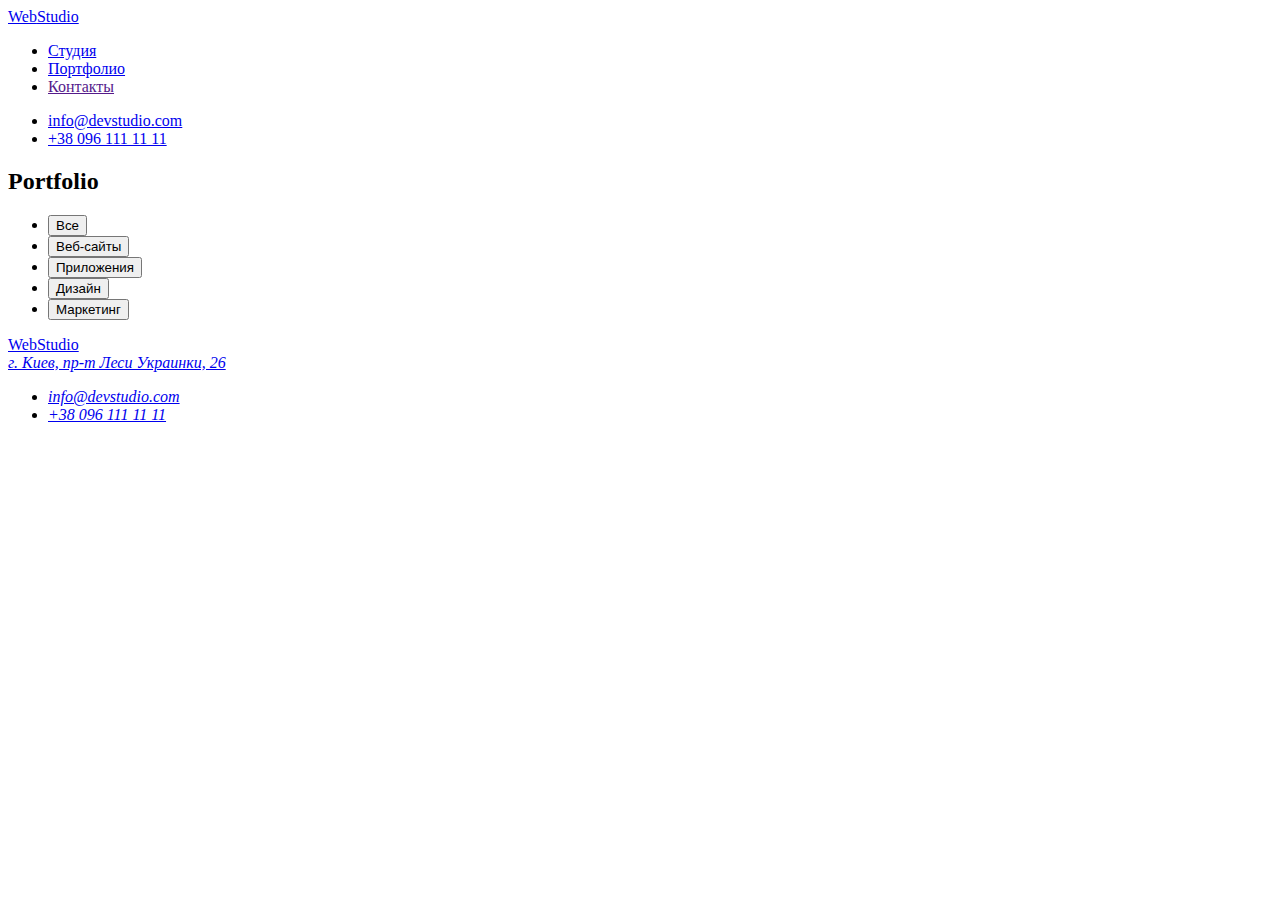
==== portfolio.html @ 30e2c04e "copy index.html, created classes, begun portfolio" ====
<!DOCTYPE html>
<html lang="ru">
  <head>
    <meta charset="UTF-8" />
    <meta http-equiv="X-UA-Compatible" content="IE=edge" />
    <meta name="viewport" content="width=device-width, initial-scale=1.0" />
    <title>WebStudio</title>
  </head>
  <body>
    <header class="header">
      <nav class="header-nav">
        <a clas="header-logo" href="./index.html" lang="en"
          ><span class="part-logo">Web</span>Studio</a
        >
        <ul class="header-list">
          <li class="header-item">
            <a href="./index.html" class="header-link">Студия</a>
          </li>
          <li class="header-item">
            <a href="./portfolio.html" class="header-link">Портфолио</a>
          </li>
          <li class="header-item">
            <a href="" class="header-link">Контакты</a>
          </li>
        </ul>
      </nav>
      <ul class="header-contacts">
        <li>
          <a href="mailto:info@devstudio.com" lang="en" class="header-mail"
            >info@devstudio.com</a
          >
        </li>
        <li>
          <a href="tel:+380961111111" class="header-tel">+38 096 111 11 11</a>
        </li>
      </ul>
    </header>
    <main>
      <section>
        <h2 class="visually-hidden">Portfolio</h2>
        <ul class="portfolio-buttons">
          <li class="button-item">
            <button type="button" class="portfolio-btn">Все</button>
          </li>
          <li class="button-item">
            <button type="button" class="portfolio-btn">Веб-сайты</button>
          </li>
          <li class="button-item">
            <button type="button" class="portfolio-btn">Приложения</button>
          </li>
          <li class="button-item">
            <button type="button" class="portfolio-btn">Дизайн</button>
          </li>
          <li class="button-item">
            <button type="button" class="portfolio-btn">Маркетинг</button>
          </li>
        </ul>
      </section>
    </main>
    <!-- Футер -->
    <footer class="footer">
      <a href="./index.html" lang="en" class="footer-logo">WebStudio</a>
      <address class="address">
        <a
          href="https://goo.gl/maps/UDHSJ6ALwdLbCX4F8"
          target="_blank"
          rel="noopener noreferrer"
          class="adress-link"
        >
          г. Киев, пр-т Леси Украинки, 26</a
        >
        <ul class="footer-contacts">
          <li class="footer-item">
            <a href="mailto:info@devstudio.com" lang="en" class="footer-mail"
              >info@devstudio.com</a
            >
          </li>
          <li class="footer-item">
            <a href="tel:+380961111111" class="footer-tel">+38 096 111 11 11</a>
          </li>
        </ul>
      </address>
    </footer>
  </body>
</html>
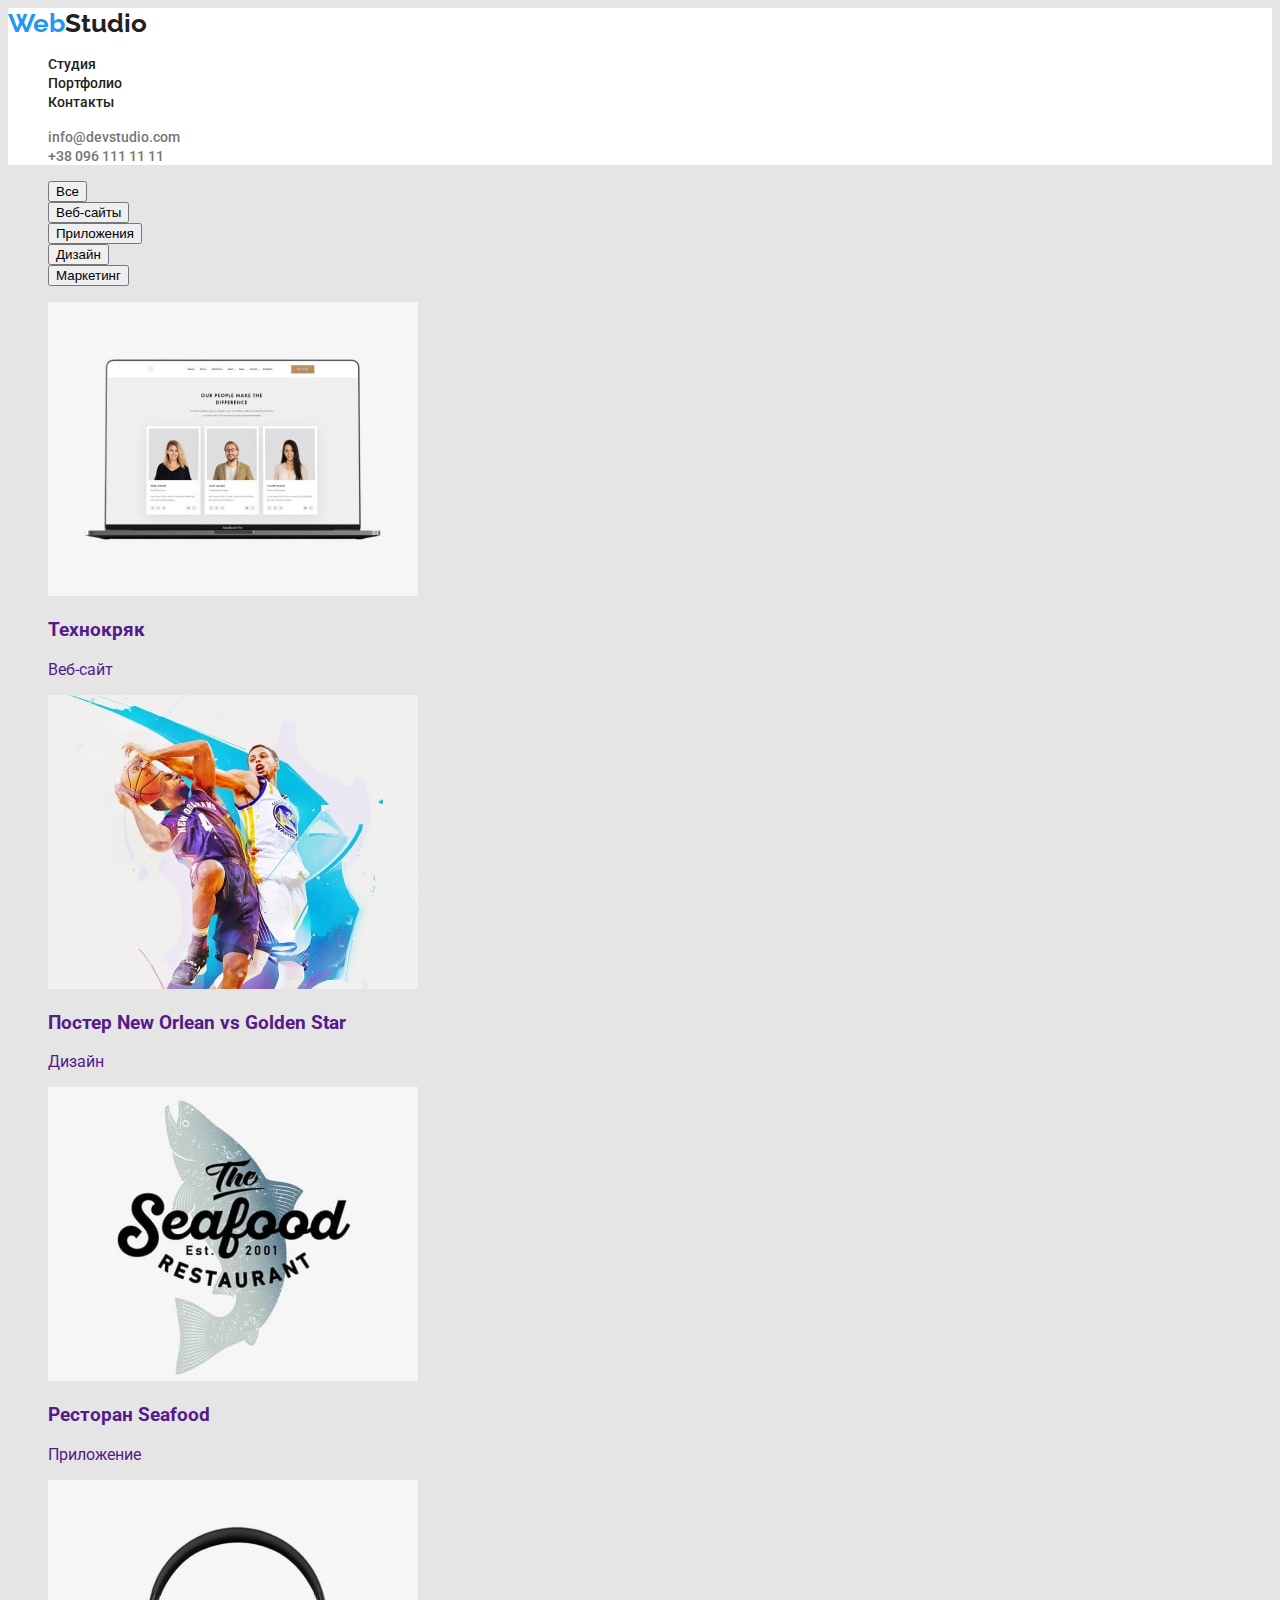
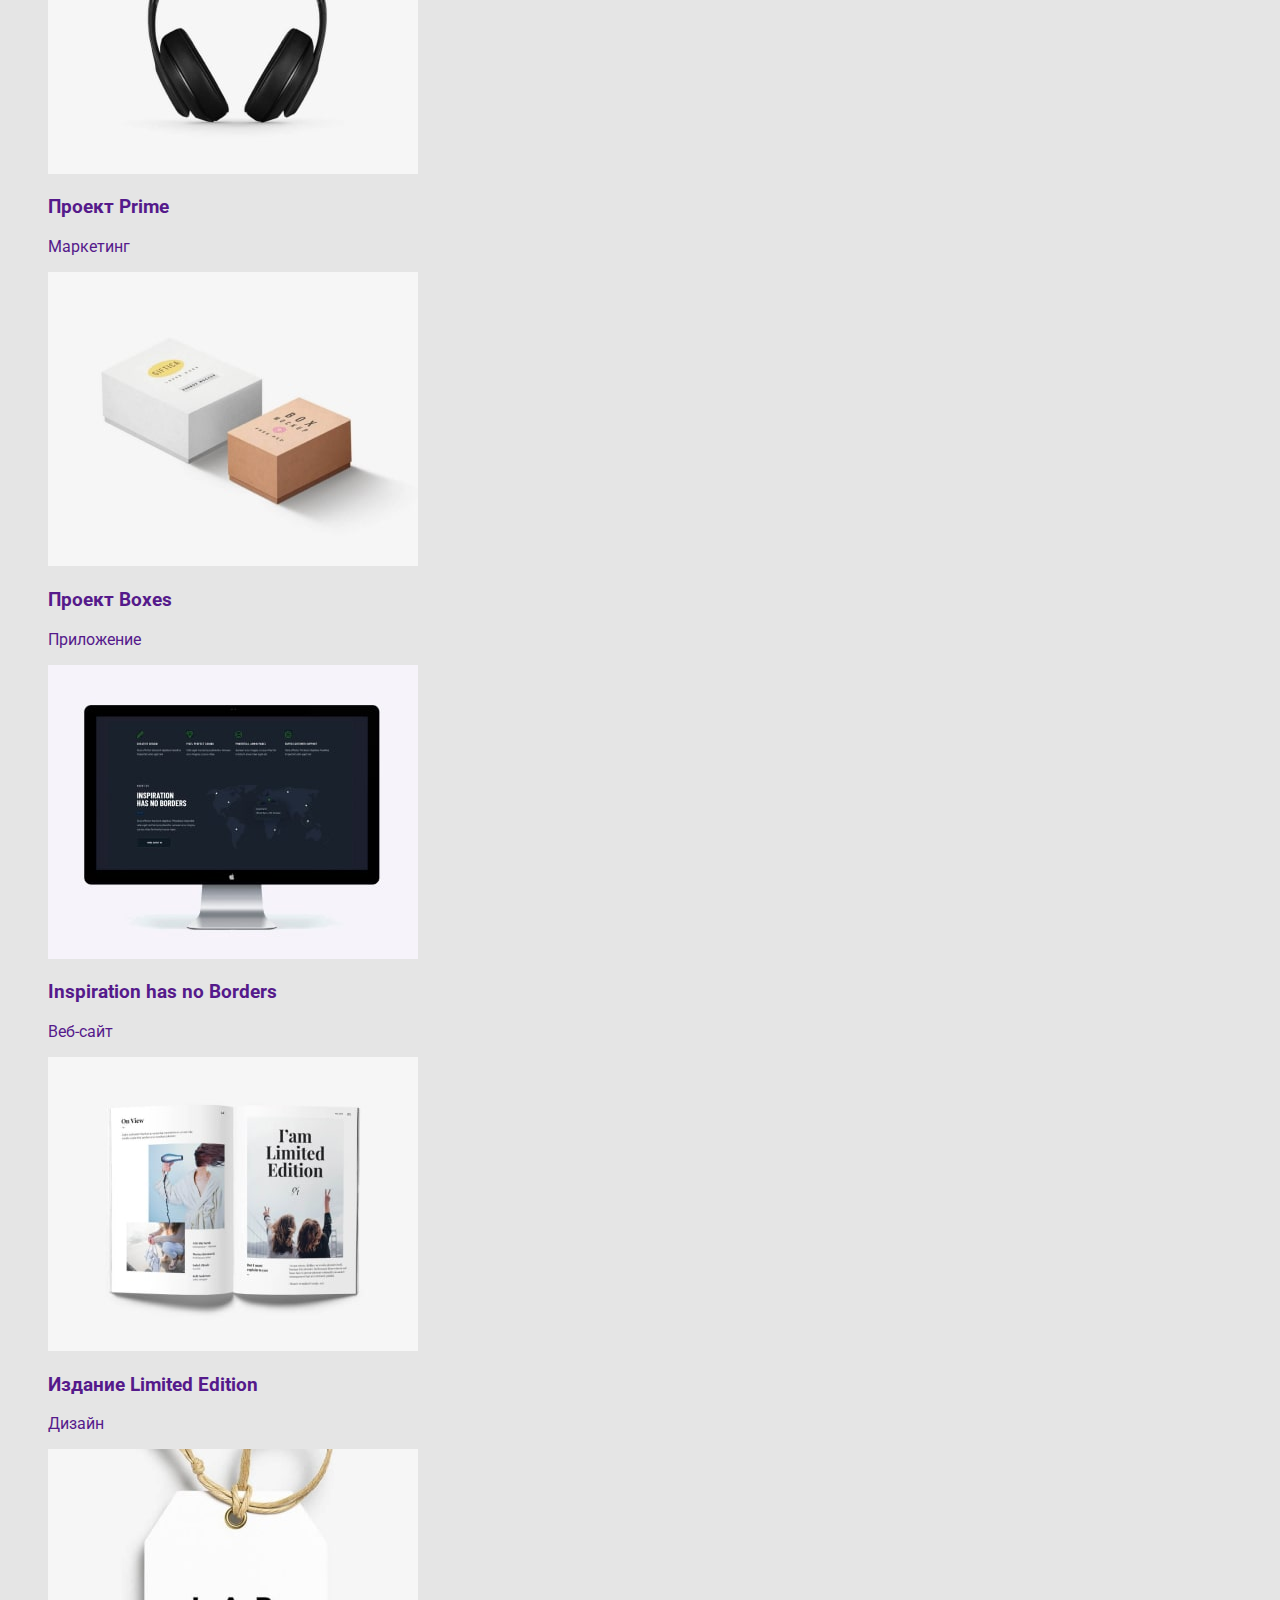
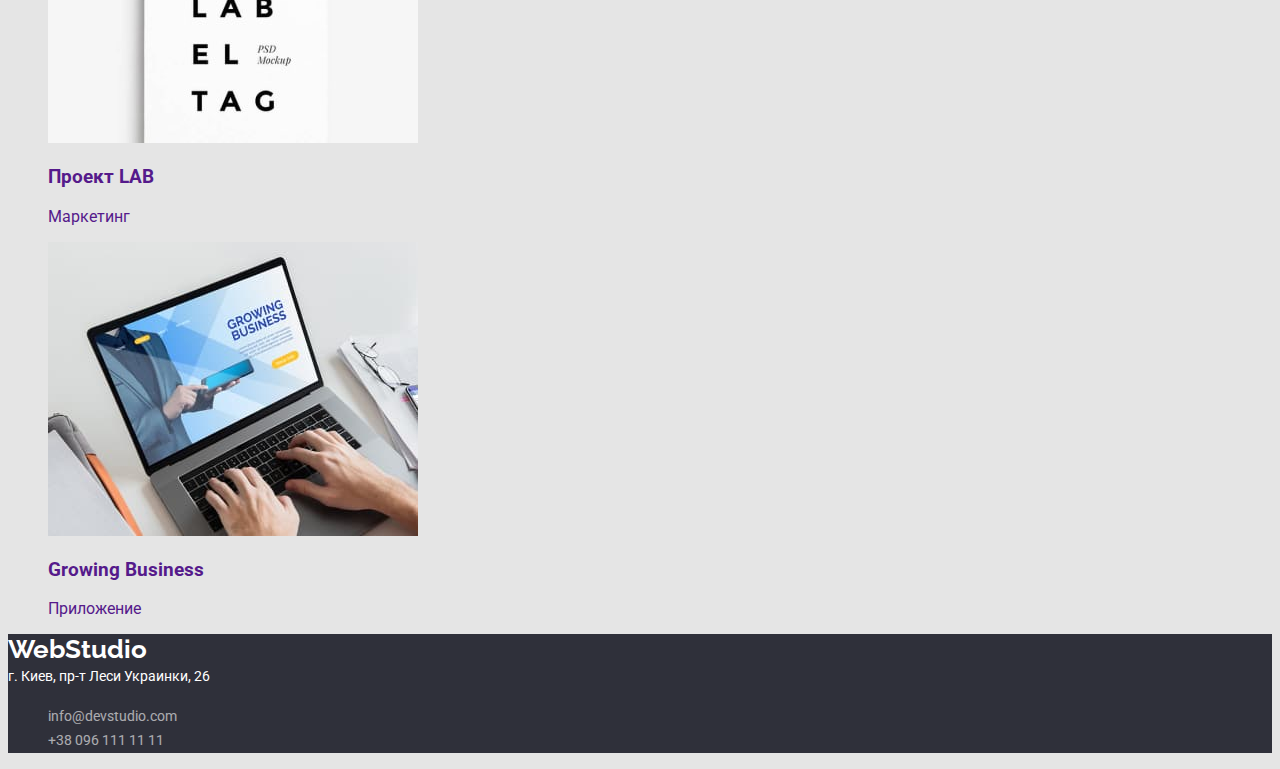
==== commit 791bf127: "done css studio" ====
--- a/portfolio.html
+++ b/portfolio.html
@@ -5,40 +5,46 @@
     <meta http-equiv="X-UA-Compatible" content="IE=edge" />
     <meta name="viewport" content="width=device-width, initial-scale=1.0" />
     <title>WebStudio</title>
+    <link
+      href="https://fonts.googleapis.com/css2?family=Raleway:wght@700&family=Roboto:wght@400;500;700;900&display=swap"
+      rel="stylesheet"
+    />
+    <link rel="stylesheet" href="./css/styles.css" />
   </head>
   <body>
     <header class="header">
       <nav class="header-nav">
-        <a clas="header-logo" href="./index.html" lang="en"
-          ><span class="part-logo">Web</span>Studio</a
+        <a class="header-logo link" href="./index.html" lang="en"
+          ><span class="part-logo link">Web</span>Studio</a
         >
-        <ul class="header-list">
+        <ul class="header-list list">
           <li class="header-item">
-            <a href="./index.html" class="header-link">Студия</a>
+            <a href="./index.html" class="header-link link">Студия</a>
           </li>
           <li class="header-item">
-            <a href="./portfolio.html" class="header-link">Портфолио</a>
+            <a href="./portfolio.html" class="header-link link">Портфолио</a>
           </li>
           <li class="header-item">
-            <a href="" class="header-link">Контакты</a>
+            <a href="" class="header-link link">Контакты</a>
           </li>
         </ul>
       </nav>
-      <ul class="header-contacts">
+      <ul class="header-contacts list">
         <li>
-          <a href="mailto:info@devstudio.com" lang="en" class="header-mail"
+          <a href="mailto:info@devstudio.com" lang="en" class="header-mail link"
             >info@devstudio.com</a
           >
         </li>
         <li>
-          <a href="tel:+380961111111" class="header-tel">+38 096 111 11 11</a>
+          <a href="tel:+380961111111" class="header-tel link">+38 096 111 11 11</a>
         </li>
       </ul>
     </header>
     <main>
       <section>
-        <h2 class="visually-hidden">Portfolio</h2>
-        <ul class="portfolio-buttons">
+        <h1 class="visually-hidden">Портфолио</h1>
+        <h2 class="visually-hidden">Фильтры</h2>
+        <ul class="portfolio-buttons list">
           <li class="button-item">
             <button type="button" class="portfolio-btn">Все</button>
           </li>
@@ -55,28 +61,130 @@
             <button type="button" class="portfolio-btn">Маркетинг</button>
           </li>
         </ul>
+        <h2 class="visually-hidden">Наши проекты</h2>
+        <ul class="portfolio-list list">
+          <li class="portfolio-item">
+            <a href="" class="portfolio-link link">
+            <img
+              src="./images/portfolio/website-techno.jpg"
+              alt="Лэптоп"
+              width="370"
+            />
+            <h3 class="porfolio-subtitle">Технокряк</h3>
+            <p class="portfolio-text">Веб-сайт</p>
+          </a>
+          </li>
+          <li class="portfolio-item">
+            <a href="" class="portfolio-link link">
+            <img
+              src="./images/portfolio/design-poster.jpg"
+              alt="Постер"
+              width="370"
+            />
+            <h3 class="porfolio-subtitle">Постер New Orlean vs Golden Star</h3>
+            <p class="portfolio-text">Дизайн</p>
+          </a>
+          </li>
+          <li class="portfolio-item">
+            <a href="" class="portfolio-link link">
+            <img
+              src="./images/portfolio/app-seafood.jpg"
+              alt="Лого ресторана"
+              width="370"
+            />
+            <h3 class="porfolio-subtitle">Ресторан <span lang="en">Seafood</span></h3>
+            <p class="portfolio-text">Приложение</p>
+          </a>
+          </li>
+          <li class="portfolio-item">
+            <a href="" class="portfolio-link link">
+            <img
+              src="./images/portfolio/marketing-prime.jpg"
+              alt="Наушники"
+              width="370"
+            />
+            <h3 class="porfolio-subtitle">Проект <span lang="en">Prime</span></h3>
+            <p class="portfolio-text">Маркетинг</p>
+          </a>
+          </li>
+          <li class="portfolio-item">
+            <a href="" class="portfolio-link link">
+            <img
+              src="./images/portfolio/app-boxes.jpg"
+              alt="Коробки"
+              width="370"
+            />
+            <h3 class="porfolio-subtitle">Проект <span lang="en">Boxes</span></h3>
+            <p class="portfolio-text">Приложение</p>
+          </a>
+          </li>
+          <li class="portfolio-item">
+            <a href="" class="portfolio-link link">
+            <img
+              src="./images/portfolio/website-inspiration.jpg"
+              alt="Монитор"
+              width="370"
+            />
+            <h3 class="porfolio-subtitle" lang="en" class="porfolio-subtitle">Inspiration has no Borders</h3>
+            <p class="portfolio-text">Веб-сайт</p>
+          </a>
+          </li>
+          <li class="portfolio-item">
+            <a href="" class="portfolio-link link">
+            <img
+              src="./images/portfolio/design-limited-edition.jpg"
+              alt="Книга"
+              width="370"
+            />
+            <h3 class="porfolio-subtitle">Издание <span>Limited Edition</span></h3>
+            <p class="portfolio-text">Дизайн</p>
+          </a>
+          </li>
+          <li class="portfolio-item">
+            <a href="" class="portfolio-link link">
+            <img
+              src="./images/portfolio/marketing-lab.jpg"
+              alt="Ярлык"
+              width="370"
+            />
+            <h3 class="porfolio-subtitle">Проект <span>LAB</span></h3>
+            <p class="portfolio-text">Маркетинг</p>
+          </a>
+          </li>
+          <li class="portfolio-item">
+            <a href="" class="portfolio-link link">
+            <img
+              src="./images/portfolio/app-growing-business.jpg"
+              alt="Мужчина набирает на лэптопе"
+              width="370"
+            />
+            <h3 class="porfolio-subtitle" lang="en">Growing Business</h3>
+            <p class="portfolio-text">Приложение</p>
+          </a>
+          </li>
+        </ul>
       </section>
     </main>
     <!-- Футер -->
     <footer class="footer">
-      <a href="./index.html" lang="en" class="footer-logo">WebStudio</a>
+      <a href="./index.html" lang="en" class="footer-logo link">WebStudio</a>
       <address class="address">
         <a
           href="https://goo.gl/maps/UDHSJ6ALwdLbCX4F8"
           target="_blank"
           rel="noopener noreferrer"
-          class="adress-link"
+          class="adress-link link"
         >
           г. Киев, пр-т Леси Украинки, 26</a
         >
-        <ul class="footer-contacts">
+        <ul class="footer-contacts list">
           <li class="footer-item">
-            <a href="mailto:info@devstudio.com" lang="en" class="footer-mail"
+            <a href="mailto:info@devstudio.com" lang="en" class="footer-mail link"
               >info@devstudio.com</a
             >
           </li>
           <li class="footer-item">
-            <a href="tel:+380961111111" class="footer-tel">+38 096 111 11 11</a>
+            <a href="tel:+380961111111" class="footer-tel link">+38 096 111 11 11</a>
           </li>
         </ul>
       </address>
--- a/css/styles.css
+++ b/css/styles.css
@@ -0,0 +1,194 @@
+:root {
+  --main-text-color: #212121;
+  --secondary-text-color: #757575;
+  --hover-color: #2196f3;
+  --logo-color: #2196f3;
+  --page-background-color: #e5e5e5;
+  --header-background-color: #ffffff;
+  --hero-background-color: #2f303a;
+  --hero-text-color: #ffffff;
+  --hero-button-background-color: #2196f3;
+  --our-team-background-color: #ffffff;
+  --carts-background-color: #ffffff;
+  --footer-background-color: #2f303a;
+  --footer-text-color: #ffffff;
+  --portfolio-button-background-color: #f5f4fa;
+}
+.visually-hidden {
+  position: absolute;
+  width: 1px;
+  height: 1px;
+  margin: -1px;
+  border: 0;
+  padding: 0;
+
+  white-space: nowrap;
+  clip-path: inset(100%);
+  clip: rect(0 0 0 0);
+  overflow: hidden;
+}
+
+body {
+  font-family: "Roboto", sans-serif;
+  color: var(--main-text-color);
+  background-color: var(--page-background-color);
+}
+
+.list {
+  list-style: none;
+}
+
+.link {
+  text-decoration: none;
+}
+
+/* Хедер */
+
+.header {
+  background-color: var(--header-background-color);
+}
+
+.header-logo {
+  font-family: "Raleway", sans-serif;
+  font-weight: 700;
+  font-size: 26px;
+  line-height: 1.17;
+  color: var(--main-text-color);
+}
+
+.part-logo {
+  color: var(--logo-color);
+}
+
+.header-link {
+  font-weight: 500;
+  font-size: 14px;
+  line-height: 1.17;
+  color: var(--main-text-color);
+}
+.header-link:hover,
+.header-link:focus {
+  color: var(--hover-color);
+}
+
+.header-mail,
+.header-tel {
+  font-weight: 500;
+  font-size: 14px;
+  line-height: 1.17;
+  color: var(--secondary-text-color);
+}
+
+.header-mail:hover,
+.header-mail:focus,
+.header-tel:hover,
+.header-tel:focus {
+  color: var(--hover-color);
+}
+
+/* Герой */
+
+.hero {
+  background-color: var(--hero-background-color);
+}
+
+.hero-title {
+  font-weight: 900;
+  font-size: 44px;
+  line-height: 1.36;
+  color: var(--hero-text-color);
+}
+
+.hero-button {
+  color: var(--hero-text-color);
+  background-color: var(--hero-button-background-color);
+  cursor: pointer;
+}
+
+/* Особенности */
+
+.features-subtitle {
+  font-weight: 700;
+  font-size: 14px;
+  line-height: 1.17;
+}
+
+.features-text {
+  font-size: 14px;
+  line-height: 1.71;
+  color: var(--secondary-text-color);
+}
+
+/* Чем мы занимаемся */
+
+.about-us-title {
+  font-weight: 700;
+  font-size: 36px;
+  line-height: 1.17;
+}
+
+/* Наша команда */
+
+.our-team {
+  background-color: var(--our-team-background-color);
+}
+
+.our-team-title {
+  font-weight: 700;
+  font-size: 36px;
+  line-height: 1.17;
+}
+
+.our-team-item {
+  background-color: var(--carts-background-color);
+}
+
+.our-team-name {
+  font-weight: 500;
+  font-size: 16px;
+  line-height: 1.17;
+}
+
+.our-team-position {
+  font-size: 16px;
+  line-height: 1.17;
+}
+
+/* Футер */
+
+.footer {
+  background-color: var(--footer-background-color);
+}
+
+.footer-logo {
+  font-family: "Raleway", sans-serif;
+  font-weight: 700;
+  font-size: 26px;
+  line-height: 1.17;
+  color: var(--footer-text-color);
+}
+
+.adress-link {
+  color: var(--footer-text-color);
+  font-size: 14px;
+  line-height: 1.71;
+  font-style: normal;
+}
+
+.footer-mail,
+.footer-tel {
+  color: var(--footer-text-color);
+  opacity: 0.6;
+  font-size: 14px;
+  line-height: 1.71;
+  font-style: normal;
+}
+
+.adress-link:hover,
+.adress-link:focus,
+.footer-mail:hover,
+.footer-mail:focus,
+.footer-tel:hover,
+.footer-tel:focus {
+  color: var(--hover-color);
+}
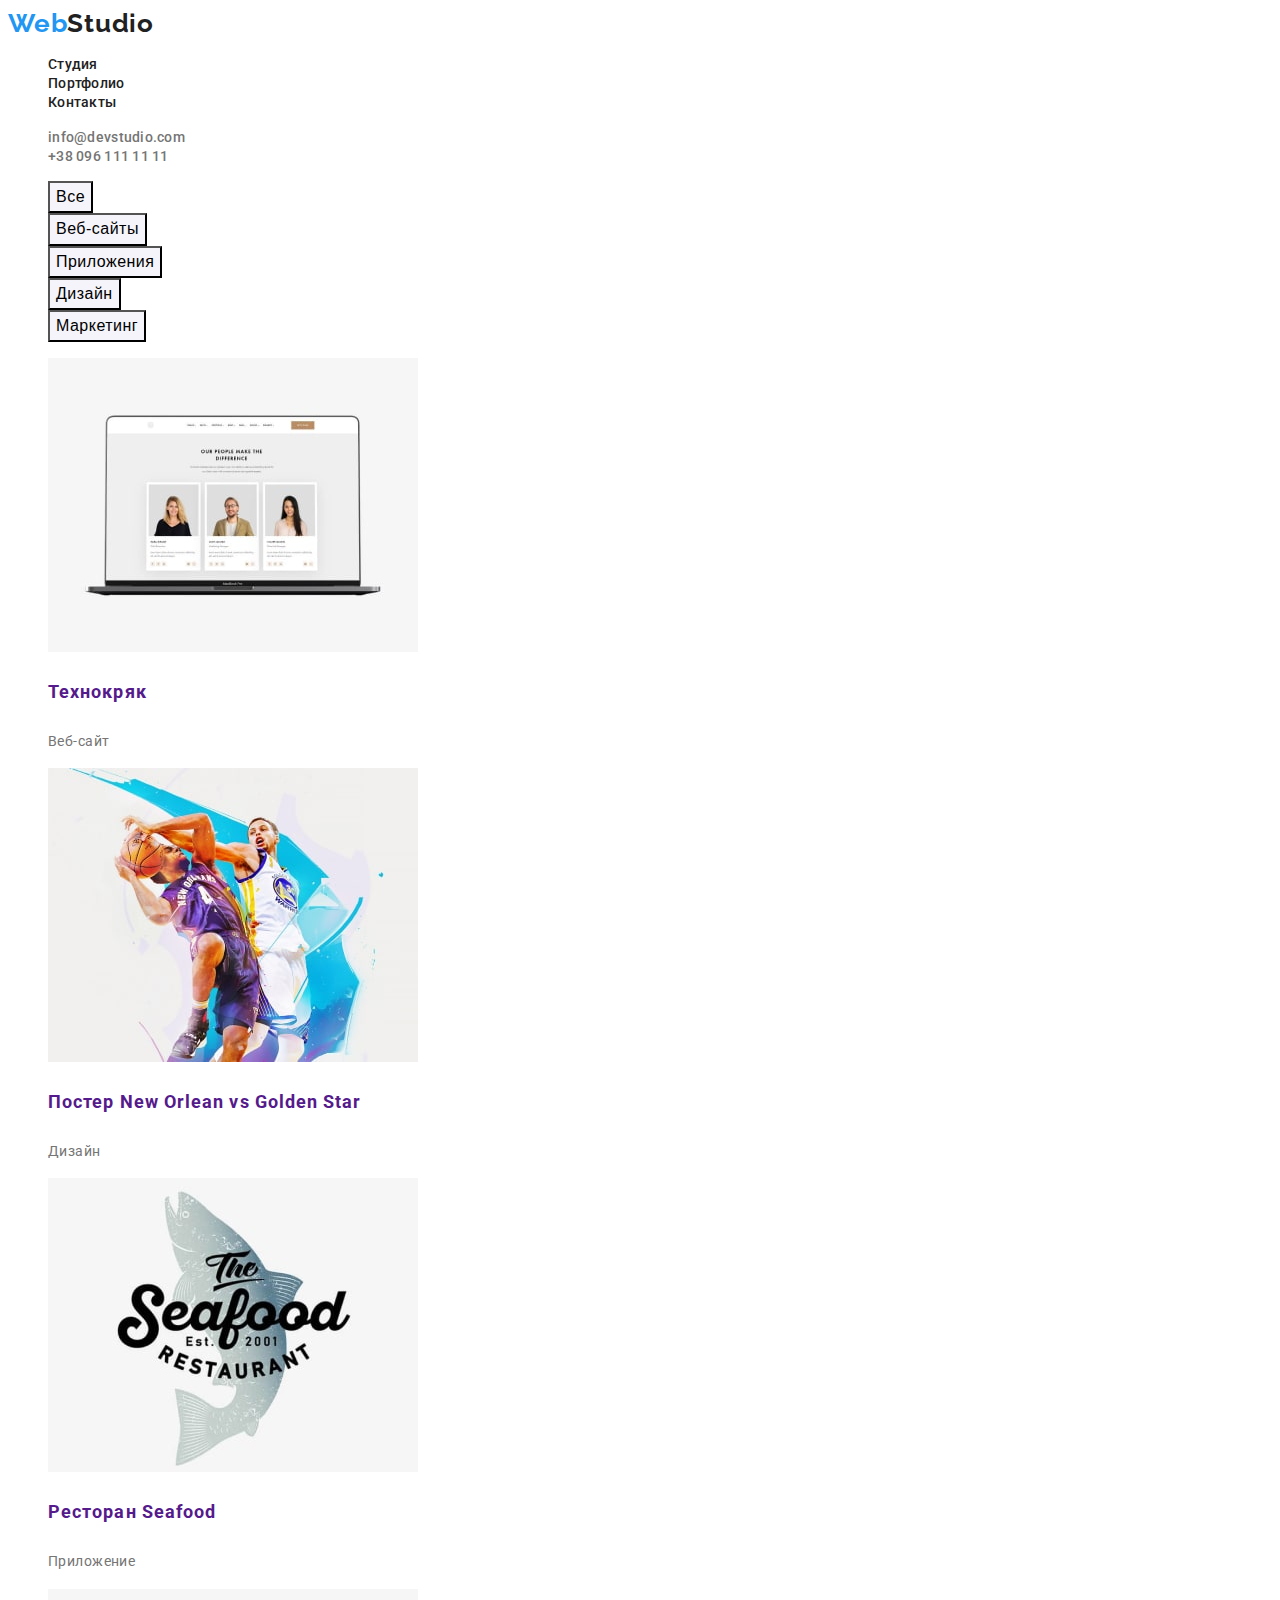
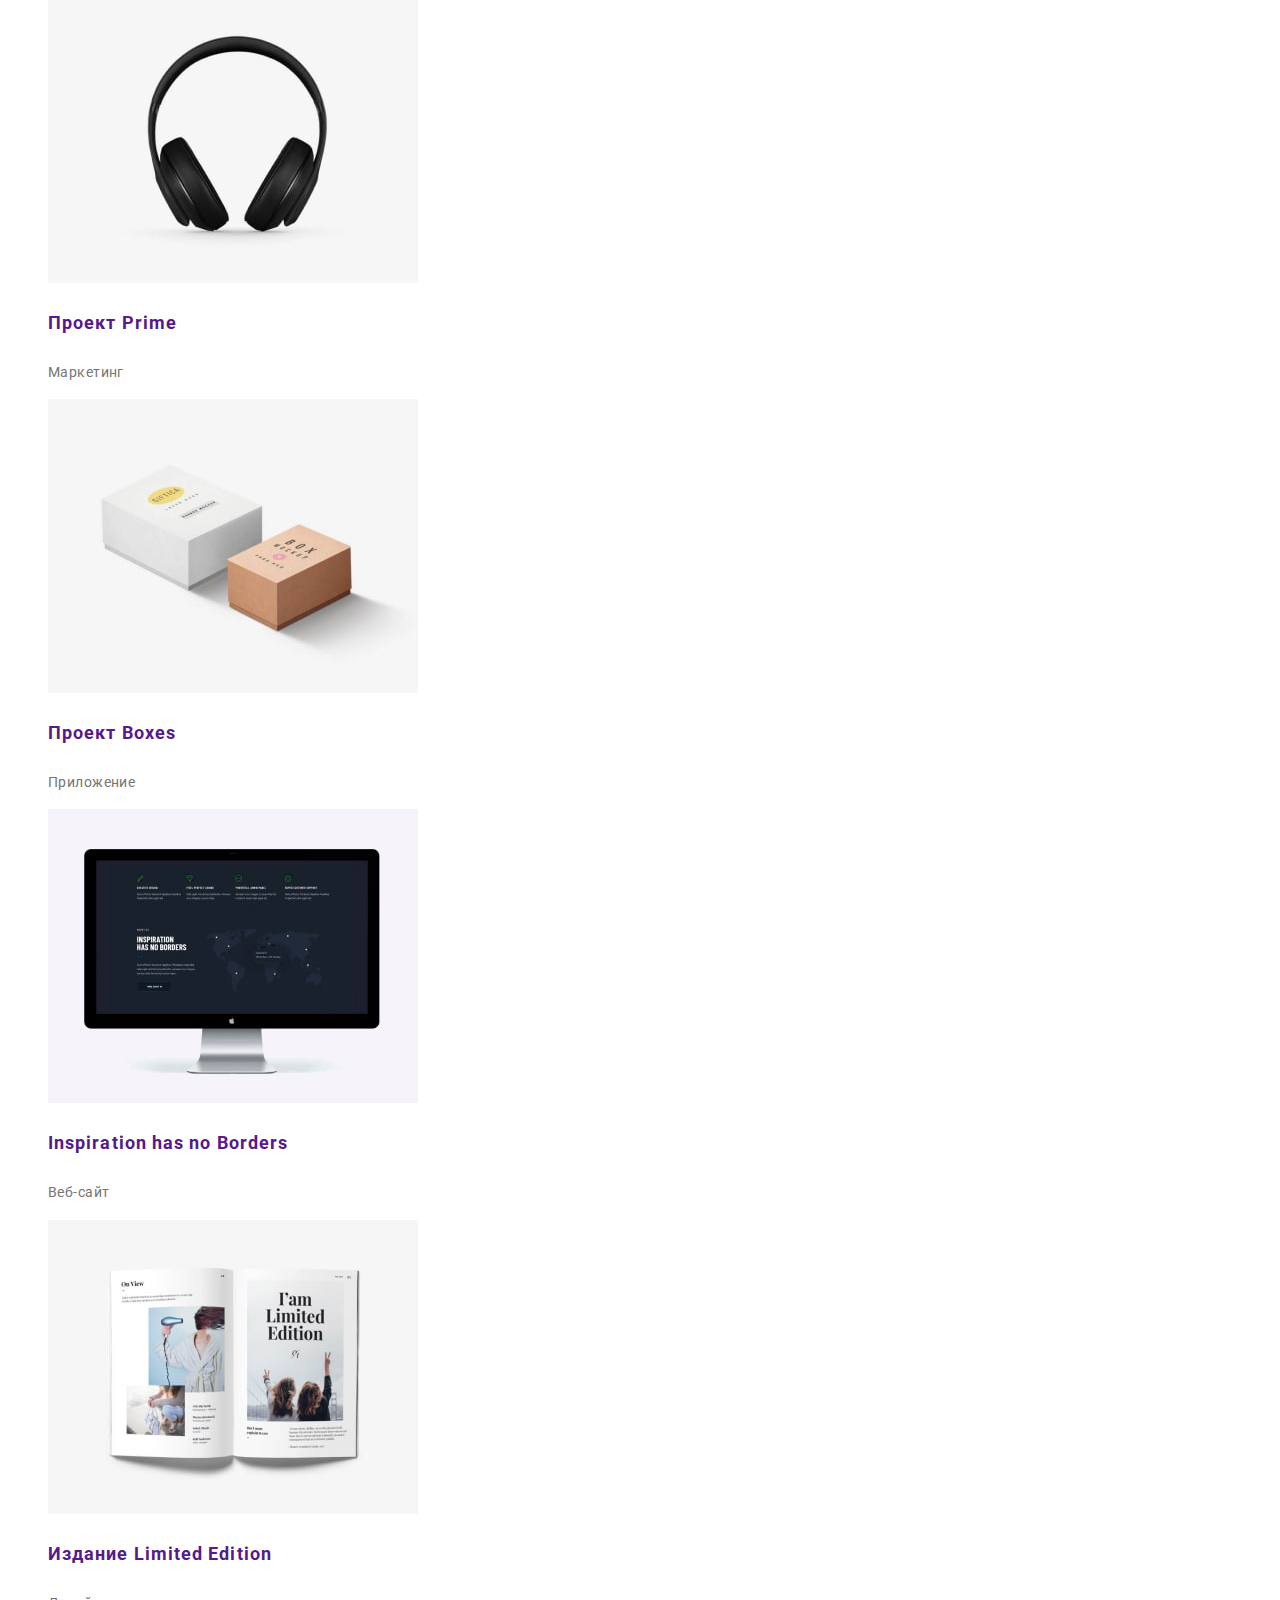
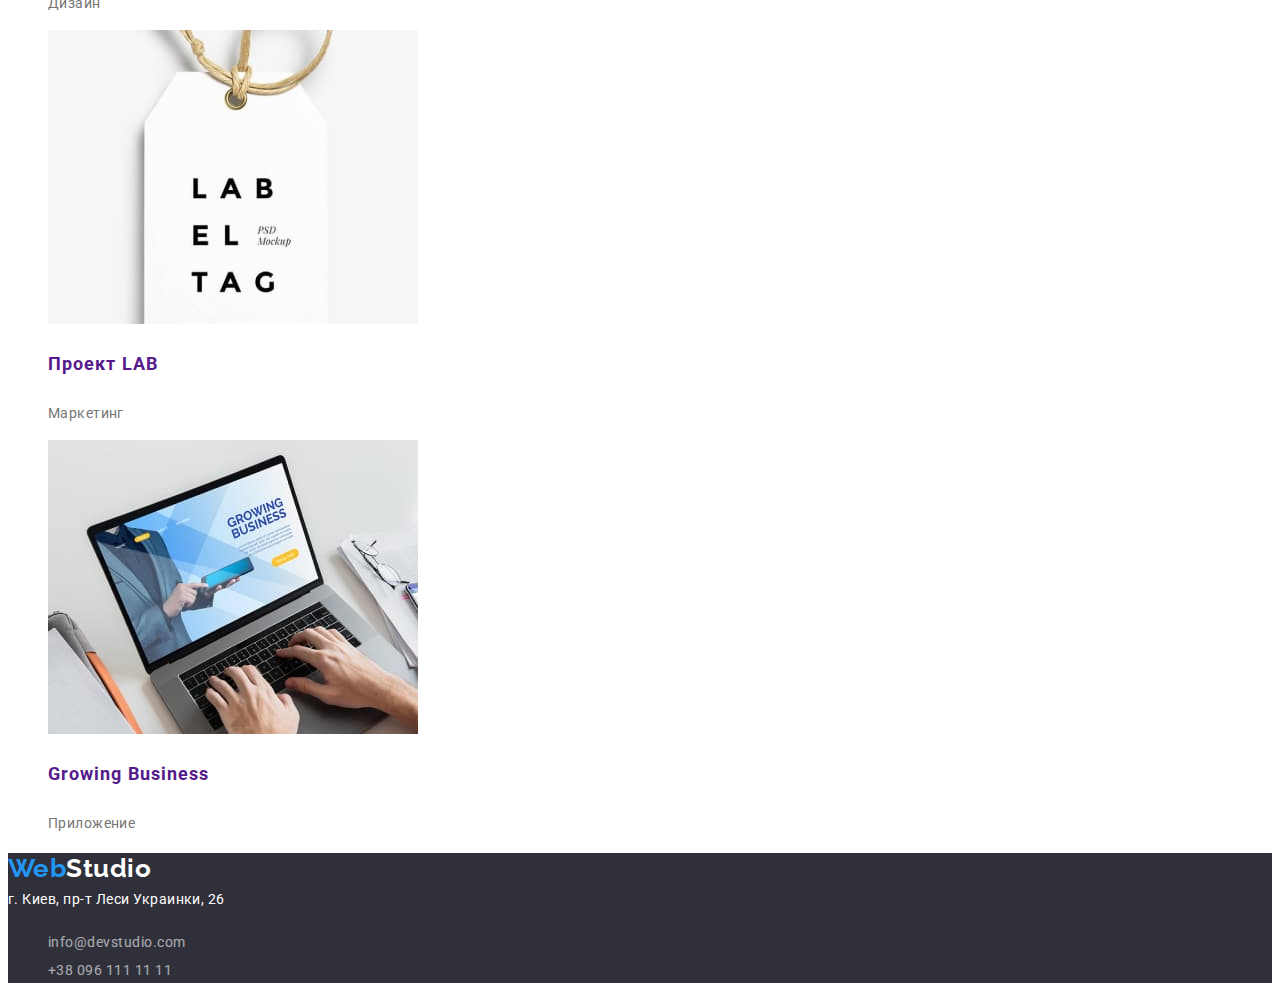
==== commit eac063ef: "added css portfolio page" ====
--- a/portfolio.html
+++ b/portfolio.html
@@ -30,13 +30,15 @@
         </ul>
       </nav>
       <ul class="header-contacts list">
-        <li>
+        <li class="header-contacts-item">
           <a href="mailto:info@devstudio.com" lang="en" class="header-mail link"
             >info@devstudio.com</a
           >
         </li>
-        <li>
-          <a href="tel:+380961111111" class="header-tel link">+38 096 111 11 11</a>
+        <li class="header-contacts-item">
+          <a href="tel:+380961111111" class="header-tel link"
+            >+38 096 111 11 11</a
+          >
         </li>
       </ul>
     </header>
@@ -65,109 +67,123 @@
         <ul class="portfolio-list list">
           <li class="portfolio-item">
             <a href="" class="portfolio-link link">
-            <img
-              src="./images/portfolio/website-techno.jpg"
-              alt="Лэптоп"
-              width="370"
-            />
-            <h3 class="porfolio-subtitle">Технокряк</h3>
-            <p class="portfolio-text">Веб-сайт</p>
-          </a>
-          </li>
-          <li class="portfolio-item">
-            <a href="" class="portfolio-link link">
-            <img
-              src="./images/portfolio/design-poster.jpg"
-              alt="Постер"
-              width="370"
-            />
-            <h3 class="porfolio-subtitle">Постер New Orlean vs Golden Star</h3>
-            <p class="portfolio-text">Дизайн</p>
-          </a>
-          </li>
-          <li class="portfolio-item">
-            <a href="" class="portfolio-link link">
-            <img
-              src="./images/portfolio/app-seafood.jpg"
-              alt="Лого ресторана"
-              width="370"
-            />
-            <h3 class="porfolio-subtitle">Ресторан <span lang="en">Seafood</span></h3>
-            <p class="portfolio-text">Приложение</p>
-          </a>
-          </li>
-          <li class="portfolio-item">
-            <a href="" class="portfolio-link link">
-            <img
-              src="./images/portfolio/marketing-prime.jpg"
-              alt="Наушники"
-              width="370"
-            />
-            <h3 class="porfolio-subtitle">Проект <span lang="en">Prime</span></h3>
-            <p class="portfolio-text">Маркетинг</p>
-          </a>
-          </li>
-          <li class="portfolio-item">
-            <a href="" class="portfolio-link link">
-            <img
-              src="./images/portfolio/app-boxes.jpg"
-              alt="Коробки"
-              width="370"
-            />
-            <h3 class="porfolio-subtitle">Проект <span lang="en">Boxes</span></h3>
-            <p class="portfolio-text">Приложение</p>
-          </a>
-          </li>
-          <li class="portfolio-item">
-            <a href="" class="portfolio-link link">
-            <img
-              src="./images/portfolio/website-inspiration.jpg"
-              alt="Монитор"
-              width="370"
-            />
-            <h3 class="porfolio-subtitle" lang="en" class="porfolio-subtitle">Inspiration has no Borders</h3>
-            <p class="portfolio-text">Веб-сайт</p>
-          </a>
-          </li>
-          <li class="portfolio-item">
-            <a href="" class="portfolio-link link">
-            <img
-              src="./images/portfolio/design-limited-edition.jpg"
-              alt="Книга"
-              width="370"
-            />
-            <h3 class="porfolio-subtitle">Издание <span>Limited Edition</span></h3>
-            <p class="portfolio-text">Дизайн</p>
-          </a>
-          </li>
-          <li class="portfolio-item">
-            <a href="" class="portfolio-link link">
-            <img
-              src="./images/portfolio/marketing-lab.jpg"
-              alt="Ярлык"
-              width="370"
-            />
-            <h3 class="porfolio-subtitle">Проект <span>LAB</span></h3>
-            <p class="portfolio-text">Маркетинг</p>
-          </a>
-          </li>
-          <li class="portfolio-item">
-            <a href="" class="portfolio-link link">
-            <img
-              src="./images/portfolio/app-growing-business.jpg"
-              alt="Мужчина набирает на лэптопе"
-              width="370"
-            />
-            <h3 class="porfolio-subtitle" lang="en">Growing Business</h3>
-            <p class="portfolio-text">Приложение</p>
-          </a>
+              <img
+                src="./images/portfolio/website-techno.jpg"
+                alt="Лэптоп"
+                width="370"
+              />
+              <h3 class="porfolio-subtitle">Технокряк</h3>
+              <p class="portfolio-text">Веб-сайт</p>
+            </a>
+          </li>
+          <li class="portfolio-item">
+            <a href="" class="portfolio-link link">
+              <img
+                src="./images/portfolio/design-poster.jpg"
+                alt="Постер"
+                width="370"
+              />
+              <h3 class="porfolio-subtitle">
+                Постер New Orlean vs Golden Star
+              </h3>
+              <p class="portfolio-text">Дизайн</p>
+            </a>
+          </li>
+          <li class="portfolio-item">
+            <a href="" class="portfolio-link link">
+              <img
+                src="./images/portfolio/app-seafood.jpg"
+                alt="Лого ресторана"
+                width="370"
+              />
+              <h3 class="porfolio-subtitle">
+                Ресторан <span lang="en">Seafood</span>
+              </h3>
+              <p class="portfolio-text">Приложение</p>
+            </a>
+          </li>
+          <li class="portfolio-item">
+            <a href="" class="portfolio-link link">
+              <img
+                src="./images/portfolio/marketing-prime.jpg"
+                alt="Наушники"
+                width="370"
+              />
+              <h3 class="porfolio-subtitle">
+                Проект <span lang="en">Prime</span>
+              </h3>
+              <p class="portfolio-text">Маркетинг</p>
+            </a>
+          </li>
+          <li class="portfolio-item">
+            <a href="" class="portfolio-link link">
+              <img
+                src="./images/portfolio/app-boxes.jpg"
+                alt="Коробки"
+                width="370"
+              />
+              <h3 class="porfolio-subtitle">
+                Проект <span lang="en">Boxes</span>
+              </h3>
+              <p class="portfolio-text">Приложение</p>
+            </a>
+          </li>
+          <li class="portfolio-item">
+            <a href="" class="portfolio-link link">
+              <img
+                src="./images/portfolio/website-inspiration.jpg"
+                alt="Монитор"
+                width="370"
+              />
+              <h3 class="porfolio-subtitle" lang="en" class="porfolio-subtitle">
+                Inspiration has no Borders
+              </h3>
+              <p class="portfolio-text">Веб-сайт</p>
+            </a>
+          </li>
+          <li class="portfolio-item">
+            <a href="" class="portfolio-link link">
+              <img
+                src="./images/portfolio/design-limited-edition.jpg"
+                alt="Книга"
+                width="370"
+              />
+              <h3 class="porfolio-subtitle">
+                Издание <span>Limited Edition</span>
+              </h3>
+              <p class="portfolio-text">Дизайн</p>
+            </a>
+          </li>
+          <li class="portfolio-item">
+            <a href="" class="portfolio-link link">
+              <img
+                src="./images/portfolio/marketing-lab.jpg"
+                alt="Ярлык"
+                width="370"
+              />
+              <h3 class="porfolio-subtitle">Проект <span>LAB</span></h3>
+              <p class="portfolio-text">Маркетинг</p>
+            </a>
+          </li>
+          <li class="portfolio-item">
+            <a href="" class="portfolio-link link">
+              <img
+                src="./images/portfolio/app-growing-business.jpg"
+                alt="Мужчина набирает на лэптопе"
+                width="370"
+              />
+              <h3 class="porfolio-subtitle" lang="en">Growing Business</h3>
+              <p class="portfolio-text">Приложение</p>
+            </a>
           </li>
         </ul>
       </section>
     </main>
     <!-- Футер -->
     <footer class="footer">
-      <a href="./index.html" lang="en" class="footer-logo link">WebStudio</a>
+      <a href="./index.html" lang="en" class="footer-logo link"
+        ><span class="part-logo link">Web</span>Studio</a
+      >
       <address class="address">
         <a
           href="https://goo.gl/maps/UDHSJ6ALwdLbCX4F8"
@@ -179,12 +195,17 @@
         >
         <ul class="footer-contacts list">
           <li class="footer-item">
-            <a href="mailto:info@devstudio.com" lang="en" class="footer-mail link"
+            <a
+              href="mailto:info@devstudio.com"
+              lang="en"
+              class="footer-mail link"
               >info@devstudio.com</a
             >
           </li>
           <li class="footer-item">
-            <a href="tel:+380961111111" class="footer-tel link">+38 096 111 11 11</a>
+            <a href="tel:+380961111111" class="footer-tel link"
+              >+38 096 111 11 11</a
+            >
           </li>
         </ul>
       </address>
--- a/css/styles.css
+++ b/css/styles.css
@@ -3,12 +3,11 @@
   --secondary-text-color: #757575;
   --hover-color: #2196f3;
   --logo-color: #2196f3;
-  --page-background-color: #e5e5e5;
-  --header-background-color: #ffffff;
+  --page-background-color: #ffffff;
   --hero-background-color: #2f303a;
   --hero-text-color: #ffffff;
   --hero-button-background-color: #2196f3;
-  --our-team-background-color: #ffffff;
+  --our-team-background-color: #f5f4fa;
   --carts-background-color: #ffffff;
   --footer-background-color: #2f303a;
   --footer-text-color: #ffffff;
@@ -44,15 +43,12 @@
 
 /* Хедер */
 
-.header {
-  background-color: var(--header-background-color);
-}
-
 .header-logo {
   font-family: "Raleway", sans-serif;
   font-weight: 700;
   font-size: 26px;
   line-height: 1.17;
+  letter-spacing: 0.03em;
   color: var(--main-text-color);
 }
 
@@ -64,6 +60,7 @@
   font-weight: 500;
   font-size: 14px;
   line-height: 1.17;
+  letter-spacing: 0.02em;
   color: var(--main-text-color);
 }
 .header-link:hover,
@@ -76,6 +73,7 @@
   font-weight: 500;
   font-size: 14px;
   line-height: 1.17;
+  letter-spacing: 0.02em;
   color: var(--secondary-text-color);
 }
 
@@ -96,6 +94,9 @@
   font-weight: 900;
   font-size: 44px;
   line-height: 1.36;
+  text-align: center;
+  letter-spacing: 0.06em;
+  text-transform: uppercase;
   color: var(--hero-text-color);
 }
 
@@ -103,6 +104,9 @@
   color: var(--hero-text-color);
   background-color: var(--hero-button-background-color);
   cursor: pointer;
+  box-shadow: 0px 4px 4px rgba(0, 0, 0, 0.15);
+  text-align: center;
+  letter-spacing: 0.06em;
 }
 
 /* Особенности */
@@ -111,11 +115,14 @@
   font-weight: 700;
   font-size: 14px;
   line-height: 1.17;
+  letter-spacing: 0.03em;
+  text-transform: uppercase;
 }
 
 .features-text {
   font-size: 14px;
   line-height: 1.71;
+  letter-spacing: 0.03em;
   color: var(--secondary-text-color);
 }
 
@@ -125,18 +132,22 @@
   font-weight: 700;
   font-size: 36px;
   line-height: 1.17;
+  text-align: center;
+  letter-spacing: 0.03em;
 }
 
 /* Наша команда */
 
 .our-team {
   background-color: var(--our-team-background-color);
+  line-height: 1.17;
+  text-align: center;
+  letter-spacing: 0.03em;
 }
 
 .our-team-title {
   font-weight: 700;
   font-size: 36px;
-  line-height: 1.17;
 }
 
 .our-team-item {
@@ -146,17 +157,17 @@
 .our-team-name {
   font-weight: 500;
   font-size: 16px;
-  line-height: 1.17;
 }
 
 .our-team-position {
   font-size: 16px;
-  line-height: 1.17;
 }
 
 /* Футер */
 
 .footer {
+  letter-spacing: 0.03em;
+  line-height: 1.71;
   background-color: var(--footer-background-color);
 }
 
@@ -171,7 +182,6 @@
 .adress-link {
   color: var(--footer-text-color);
   font-size: 14px;
-  line-height: 1.71;
   font-style: normal;
 }
 
@@ -180,7 +190,6 @@
   color: var(--footer-text-color);
   opacity: 0.6;
   font-size: 14px;
-  line-height: 1.71;
   font-style: normal;
 }
 
@@ -192,3 +201,38 @@
 .footer-tel:focus {
   color: var(--hover-color);
 }
+
+/* Portfolio */
+
+/* Кнопки */
+
+.portfolio-btn {
+  background-color: var(--portfolio-button-background-color);
+  font-weight: 500;
+  font-size: 16px;
+  line-height: 1.63;
+  text-align: center;
+  letter-spacing: 0.03em;
+}
+
+.portfolio-btn:hover,
+.portfolio-btn:focus {
+  background-color: var(--hover-color);
+  color: var(--page-background-color);
+}
+
+/* Наши проекты */
+
+.porfolio-subtitle {
+  font-weight: 700;
+  font-size: 18px;
+  line-height: 2;
+  letter-spacing: 0.06em;
+}
+
+.portfolio-text {
+  font-size: 14px;
+  line-height: 1.88;
+  letter-spacing: 0.03em;
+  color: var(--secondary-text-color);
+}
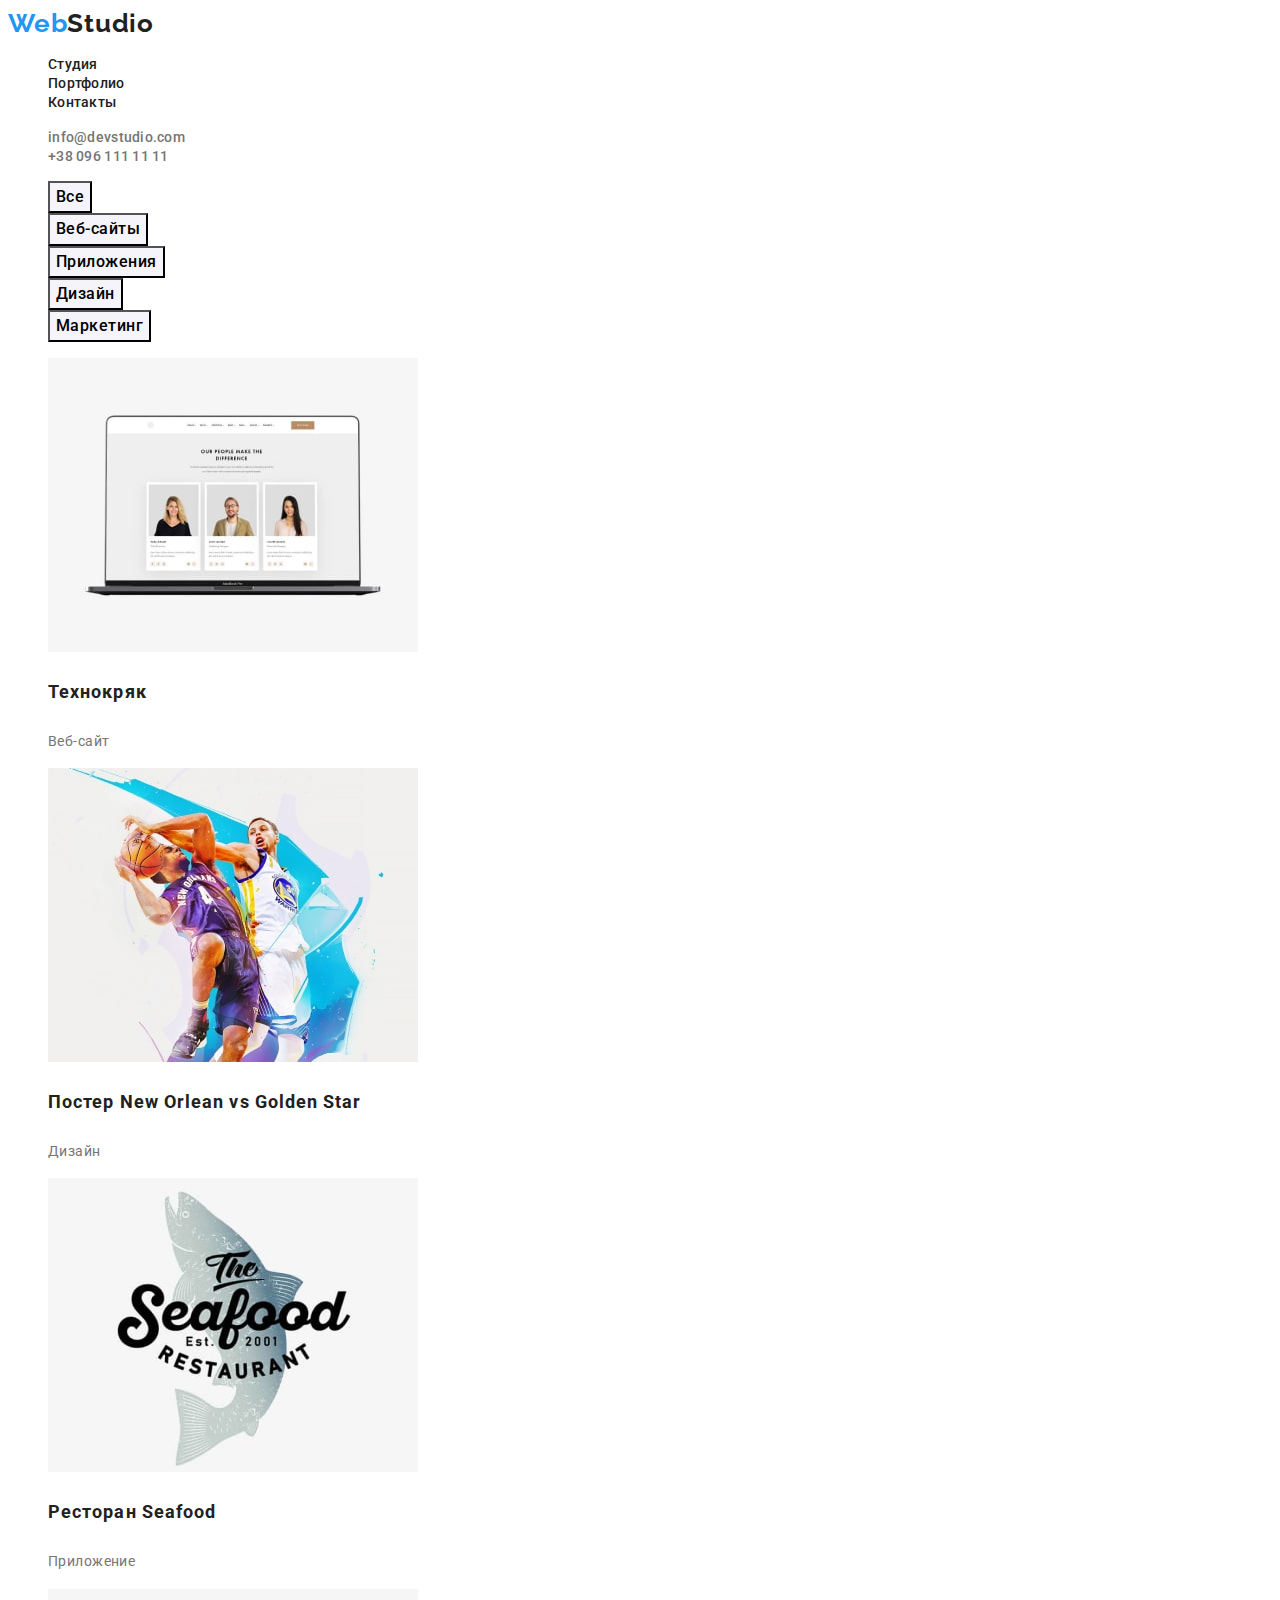
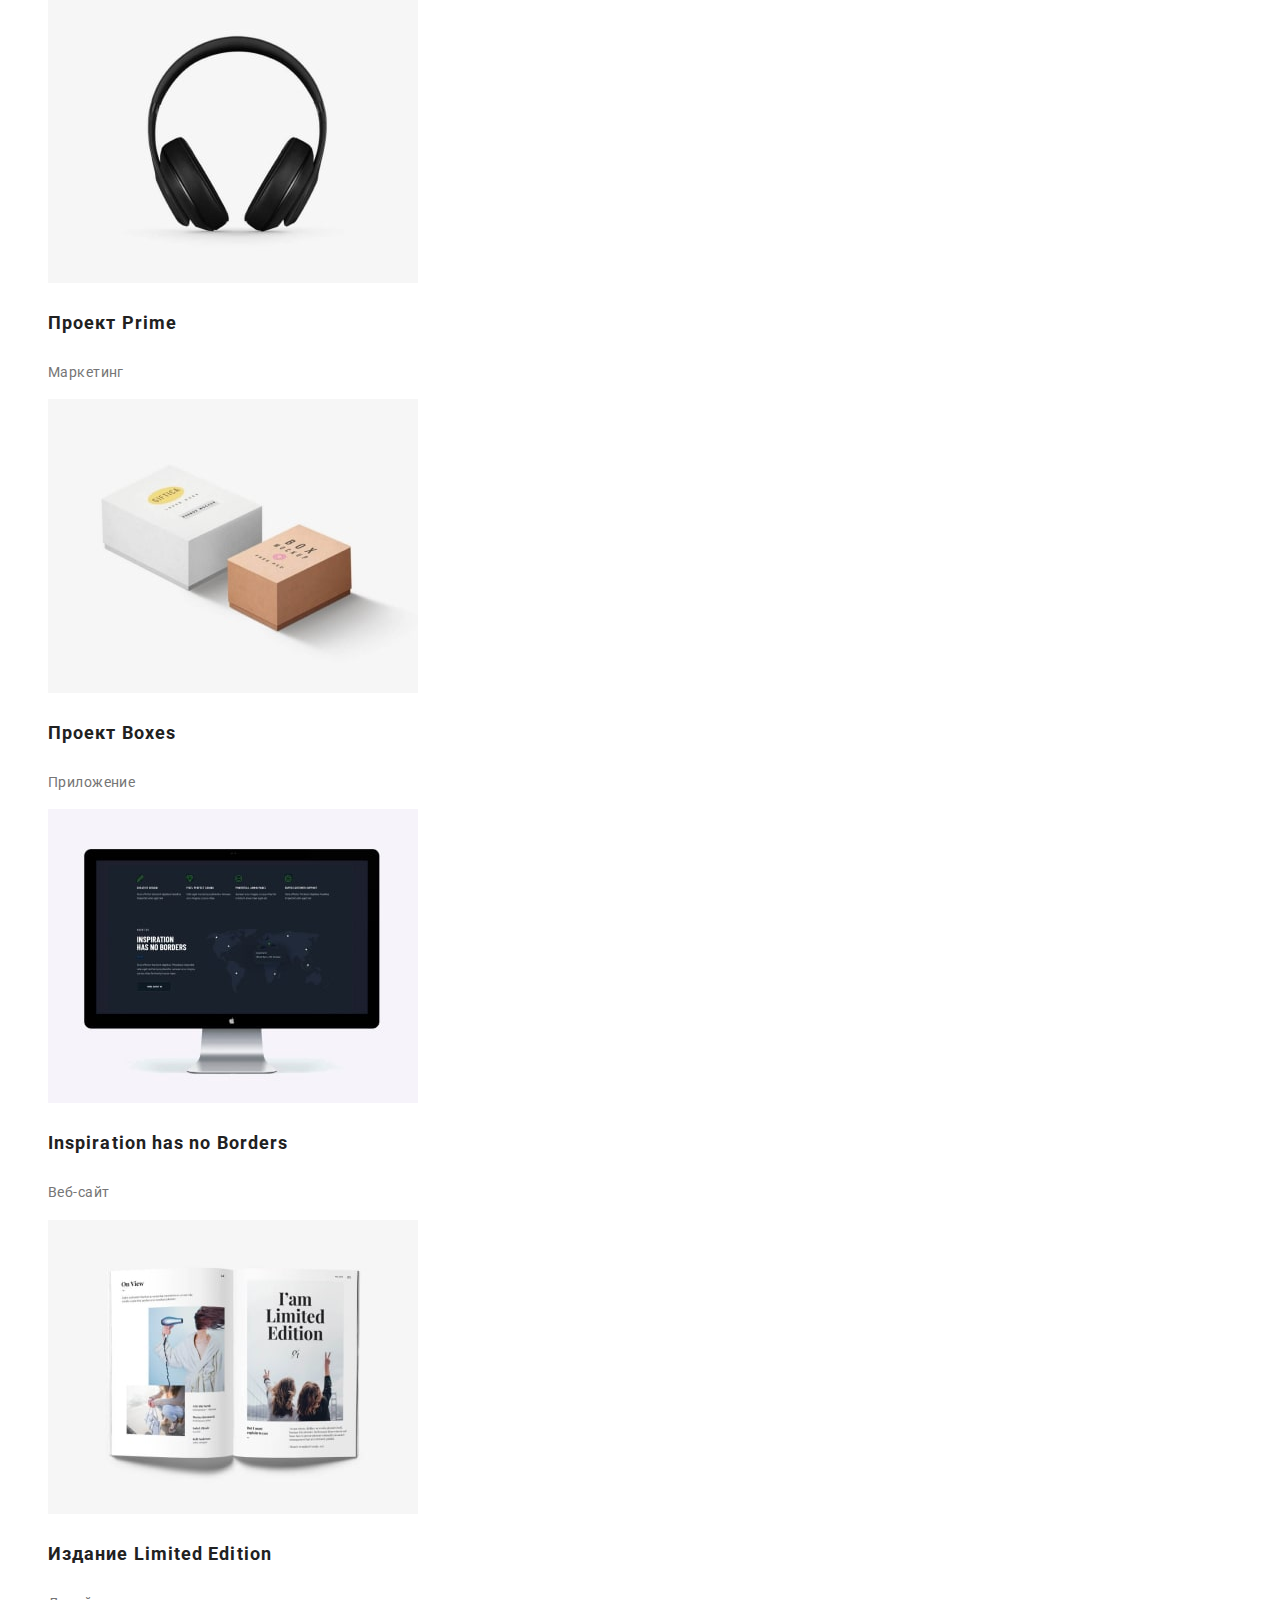
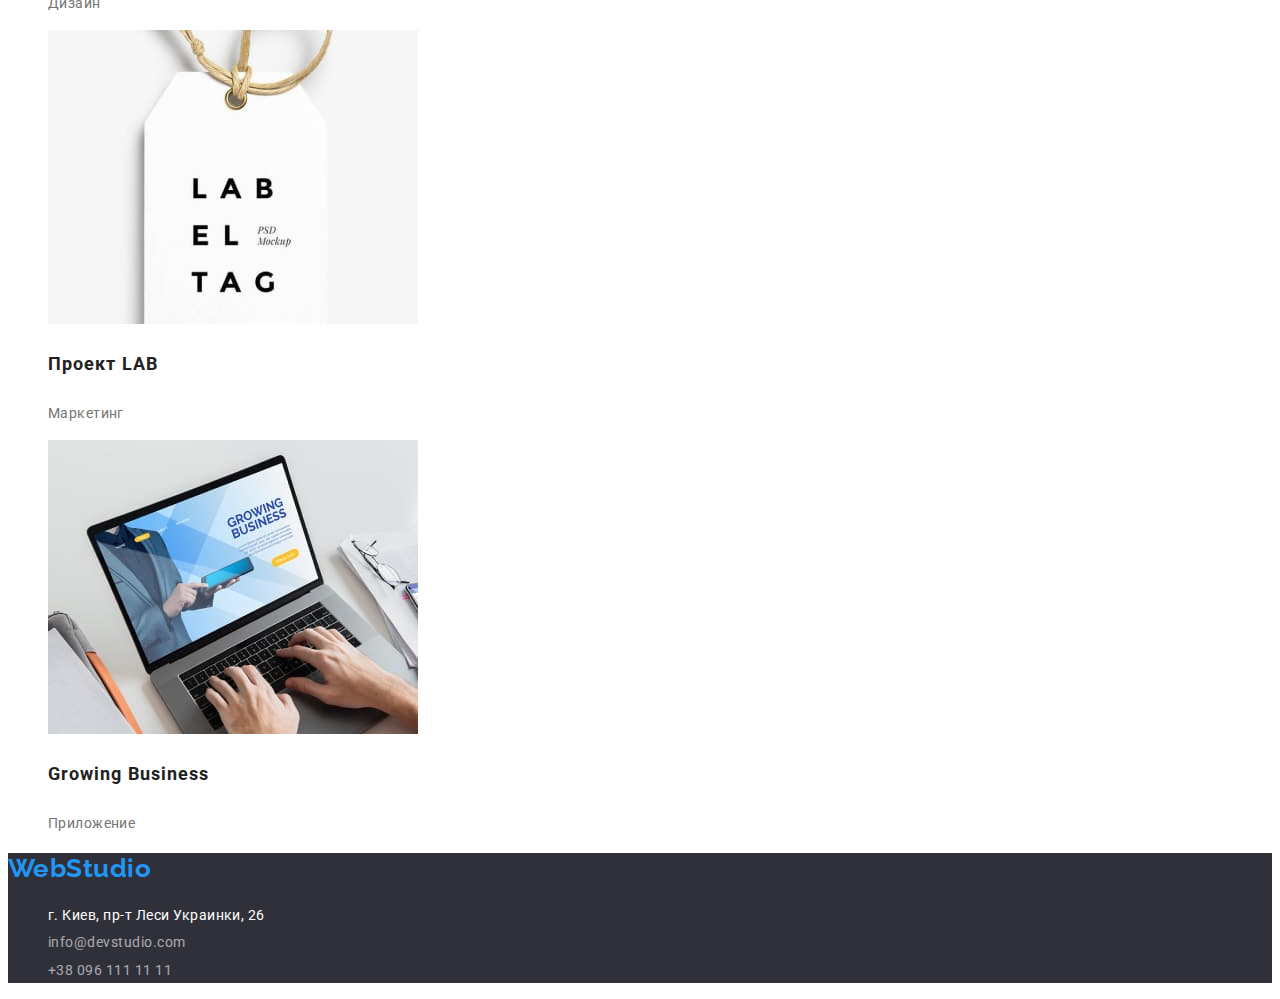
==== commit 4bd3b574: "fixed mistakes" ====
--- a/portfolio.html
+++ b/portfolio.html
@@ -185,15 +185,17 @@
         ><span class="part-logo link">Web</span>Studio</a
       >
       <address class="address">
-        <a
-          href="https://goo.gl/maps/UDHSJ6ALwdLbCX4F8"
-          target="_blank"
-          rel="noopener noreferrer"
-          class="adress-link link"
-        >
-          г. Киев, пр-т Леси Украинки, 26</a
-        >
         <ul class="footer-contacts list">
+          <li class="footer-item">
+            <a
+              href="https://goo.gl/maps/UDHSJ6ALwdLbCX4F8"
+              target="_blank"
+              rel="noopener noreferrer"
+              class="adress-link link"
+            >
+              г. Киев, пр-т Леси Украинки, 26</a
+            >
+          </li>
           <li class="footer-item">
             <a
               href="mailto:info@devstudio.com"
--- a/css/styles.css
+++ b/css/styles.css
@@ -10,7 +10,10 @@
   --our-team-background-color: #f5f4fa;
   --carts-background-color: #ffffff;
   --footer-background-color: #2f303a;
-  --footer-text-color: #ffffff;
+  --first-footer-logo-color: #2196f3;
+  --secondary-footer-logo-color: #ffffff;
+  --footer-address-color: #ffffff;
+  --footer-contacts-color: rgba(255, 255, 255, 0.6);
   --portfolio-button-background-color: #f5f4fa;
 }
 .visually-hidden {
@@ -64,7 +67,8 @@
   color: var(--main-text-color);
 }
 .header-link:hover,
-.header-link:focus {
+.header-link:focus,
+.header-link:active {
   color: var(--hover-color);
 }
 
@@ -107,6 +111,12 @@
   box-shadow: 0px 4px 4px rgba(0, 0, 0, 0.15);
   text-align: center;
   letter-spacing: 0.06em;
+  font-family: inherit;
+  font-weight: 700;
+  font-size: 16px;
+  line-height: 1.88;
+  text-align: center;
+  letter-spacing: 0.06em;
 }
 
 /* Особенности */
@@ -176,19 +186,21 @@
   font-weight: 700;
   font-size: 26px;
   line-height: 1.17;
-  color: var(--footer-text-color);
-}
-
+  color: var(--first-footer-logo-color);
+}
+
+.footer-part-logo {
+  color: var(--secondary-footer-logo-color);
+}
 .adress-link {
-  color: var(--footer-text-color);
+  color: var(--footer-address-color);
   font-size: 14px;
   font-style: normal;
 }
 
 .footer-mail,
 .footer-tel {
-  color: var(--footer-text-color);
-  opacity: 0.6;
+  color: var(--footer-contacts-color);
   font-size: 14px;
   font-style: normal;
 }
@@ -213,6 +225,7 @@
   line-height: 1.63;
   text-align: center;
   letter-spacing: 0.03em;
+  font-family: inherit;
 }
 
 .portfolio-btn:hover,
@@ -224,6 +237,7 @@
 /* Наши проекты */
 
 .porfolio-subtitle {
+  color: var(--main-text-color);
   font-weight: 700;
   font-size: 18px;
   line-height: 2;
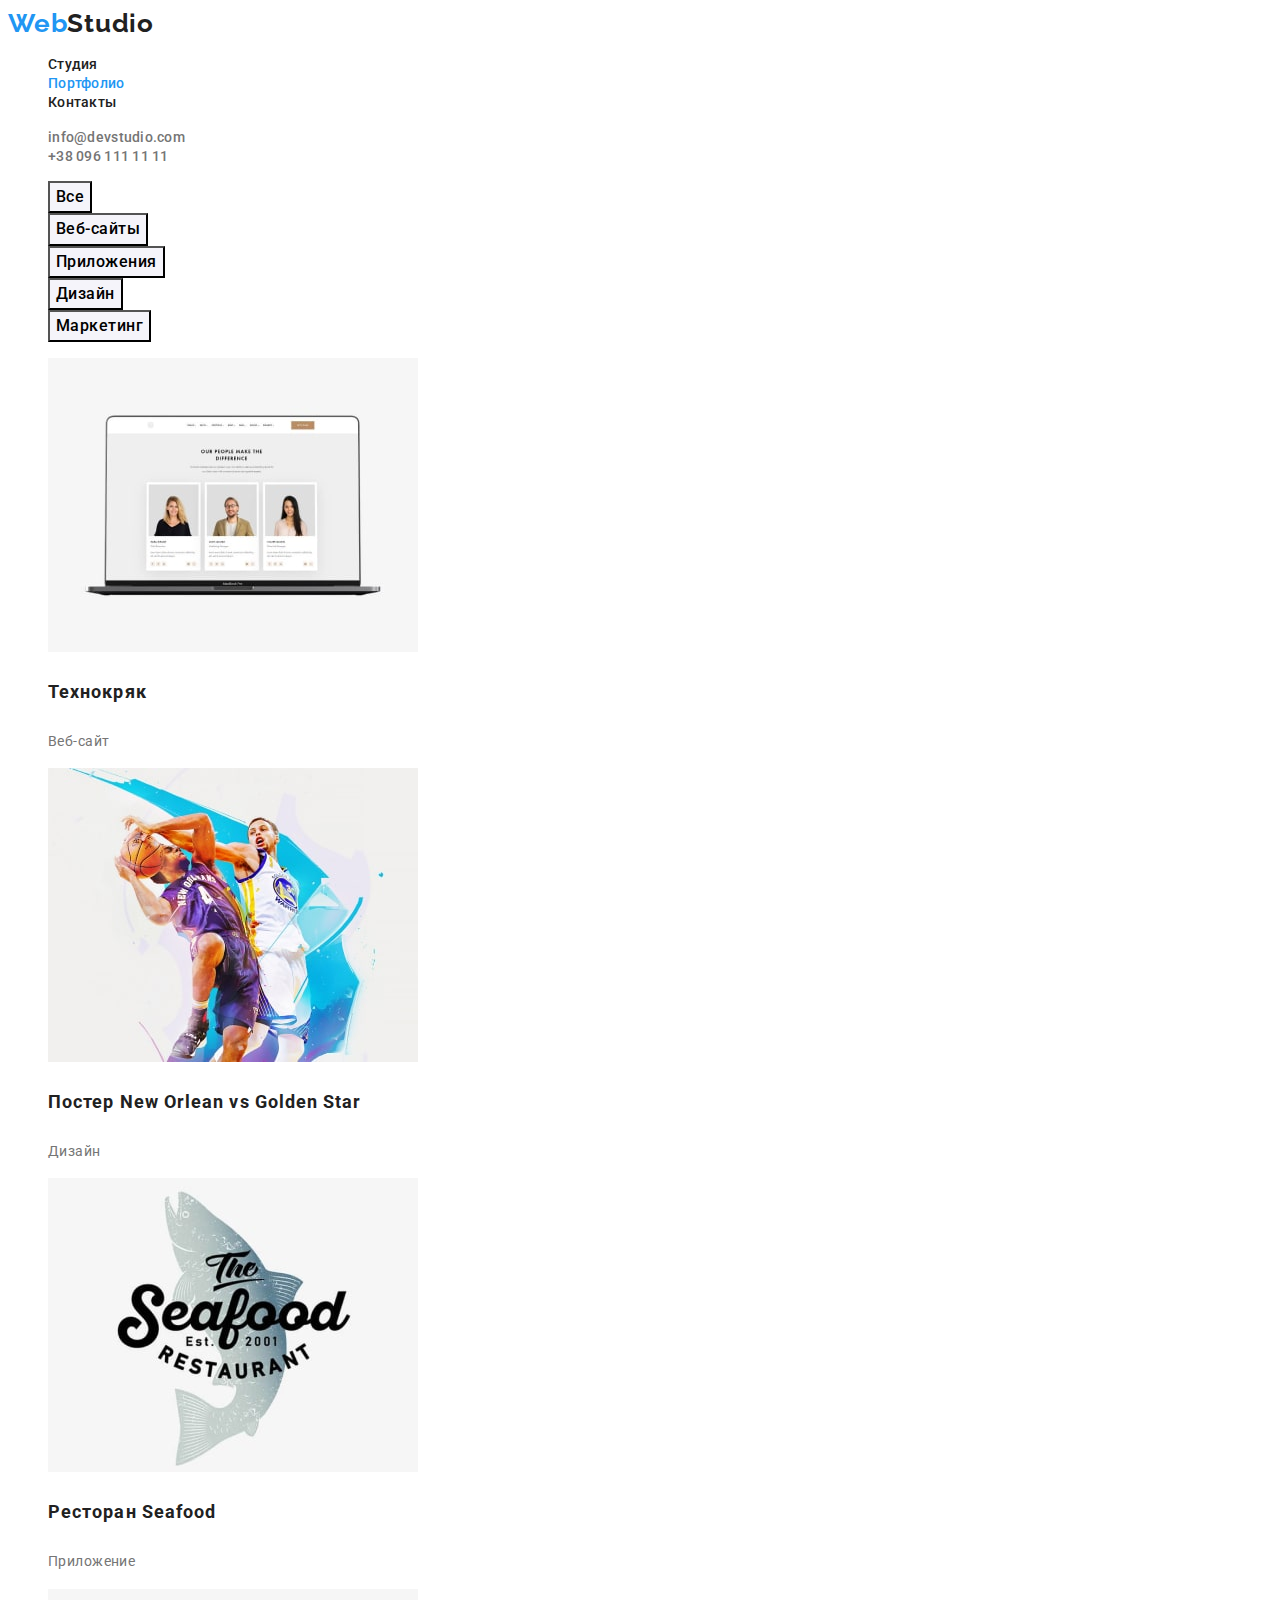
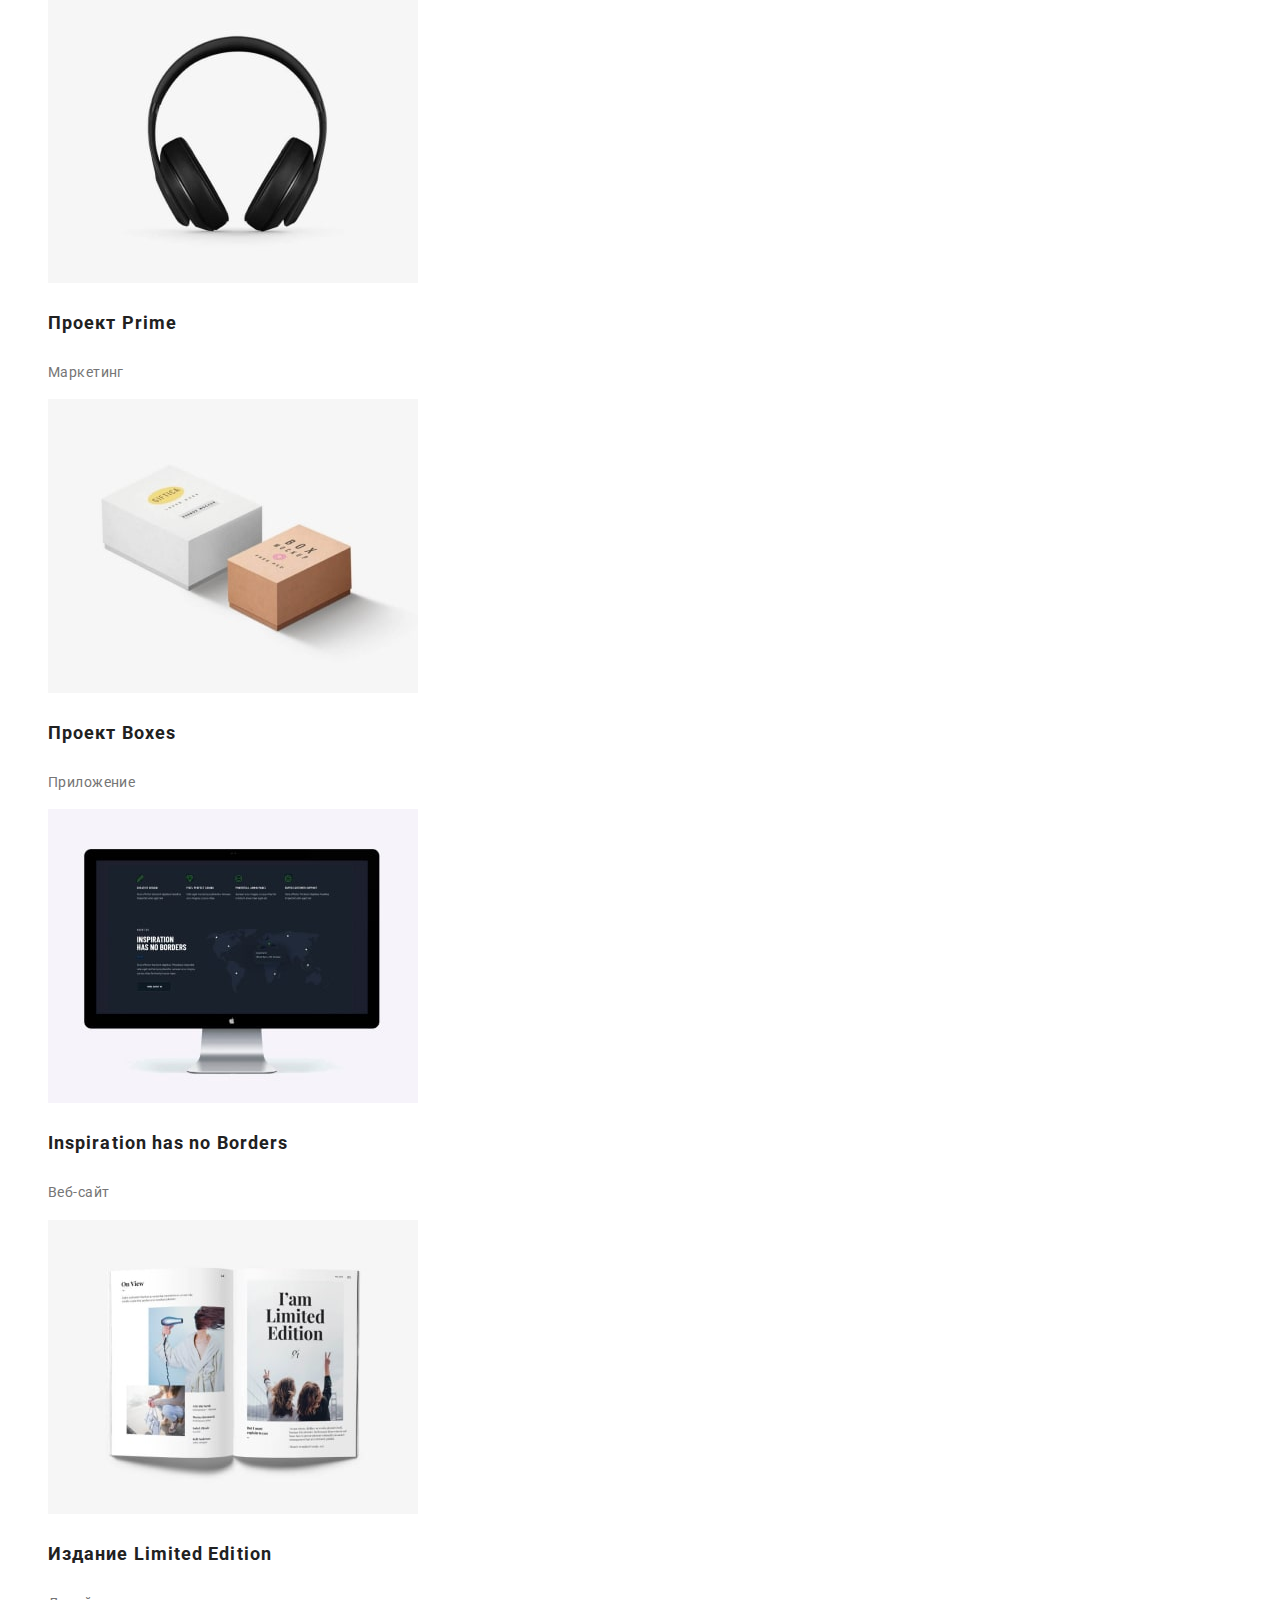
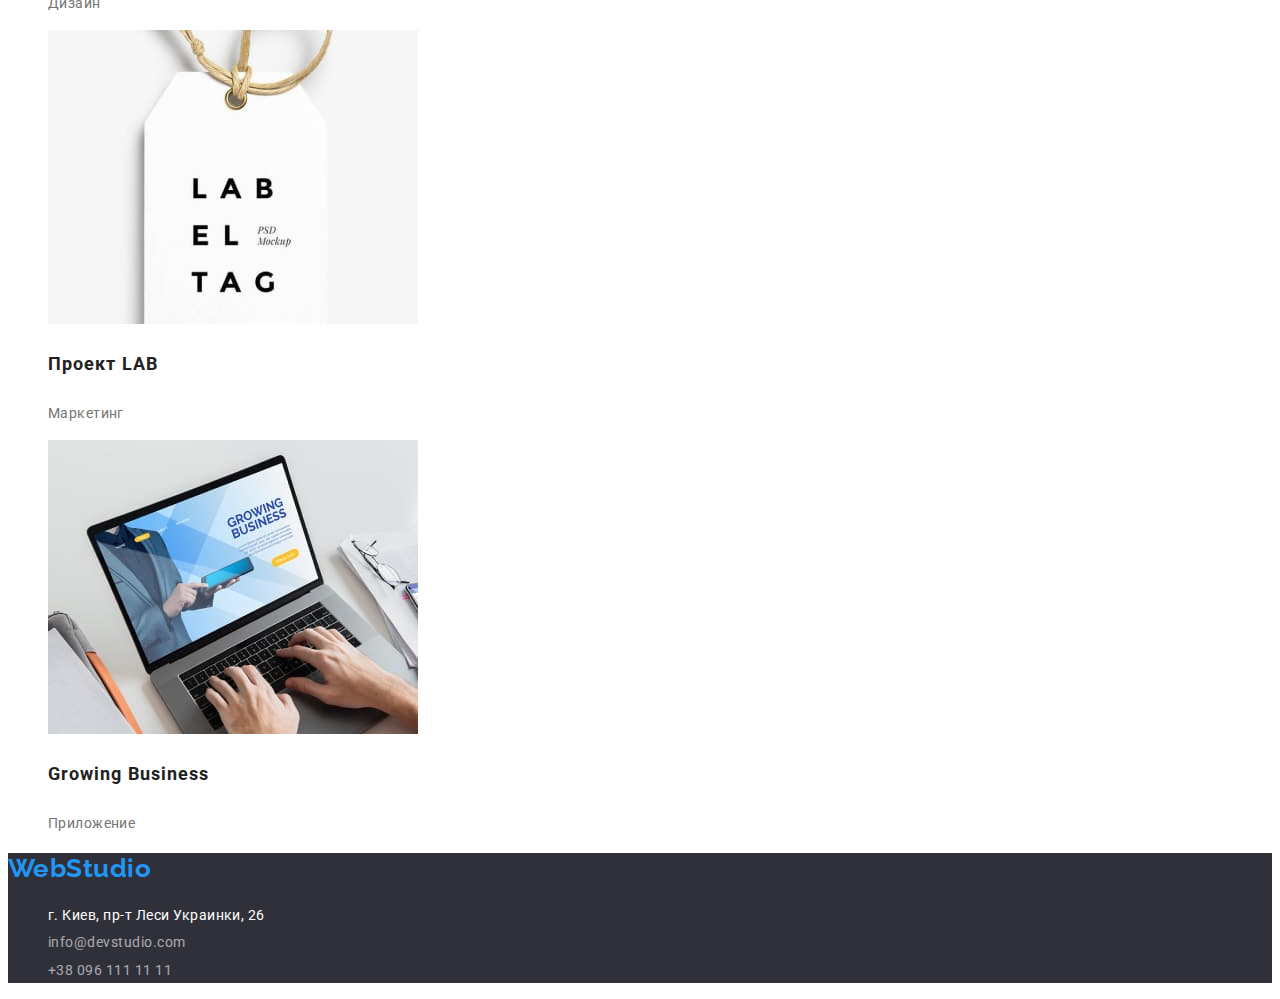
==== commit e2e56880: "mistakes: add class current,  in css fixed header-link, our-team-position, footer-contacts" ====
--- a/portfolio.html
+++ b/portfolio.html
@@ -22,7 +22,9 @@
             <a href="./index.html" class="header-link link">Студия</a>
           </li>
           <li class="header-item">
-            <a href="./portfolio.html" class="header-link link">Портфолио</a>
+            <a href="./portfolio.html" class="header-link link current"
+              >Портфолио</a
+            >
           </li>
           <li class="header-item">
             <a href="" class="header-link link">Контакты</a>
--- a/css/styles.css
+++ b/css/styles.css
@@ -67,8 +67,11 @@
   color: var(--main-text-color);
 }
 .header-link:hover,
-.header-link:focus,
-.header-link:active {
+.header-link:focus {
+  color: var(--hover-color);
+}
+
+.header-list .link.current {
   color: var(--hover-color);
 }
 
@@ -171,6 +174,7 @@
 
 .our-team-position {
   font-size: 16px;
+  color: var(--secondary-text-color);
 }
 
 /* Футер */
@@ -192,17 +196,20 @@
 .footer-part-logo {
   color: var(--secondary-footer-logo-color);
 }
+
+.footer-contacts {
+  font-style: normal;
+}
+
 .adress-link {
   color: var(--footer-address-color);
   font-size: 14px;
-  font-style: normal;
 }
 
 .footer-mail,
 .footer-tel {
   color: var(--footer-contacts-color);
   font-size: 14px;
-  font-style: normal;
 }
 
 .adress-link:hover,
